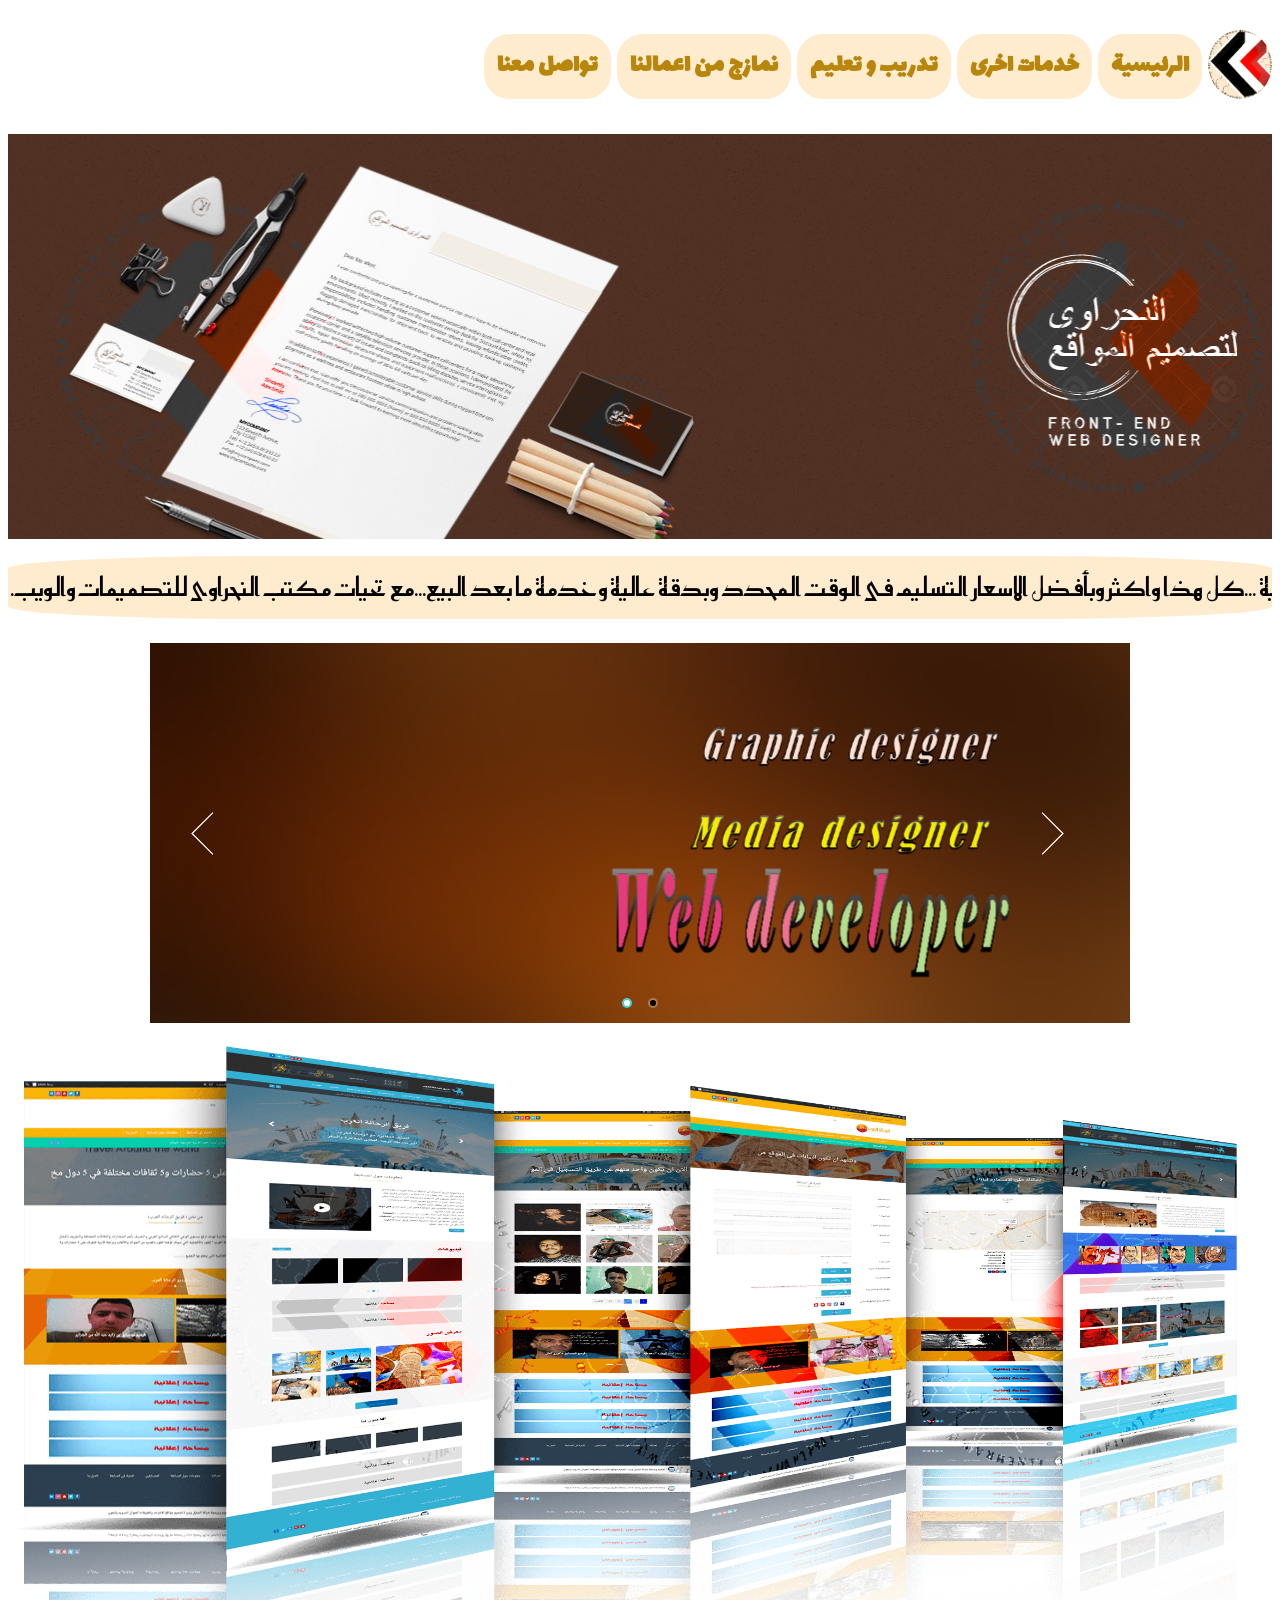
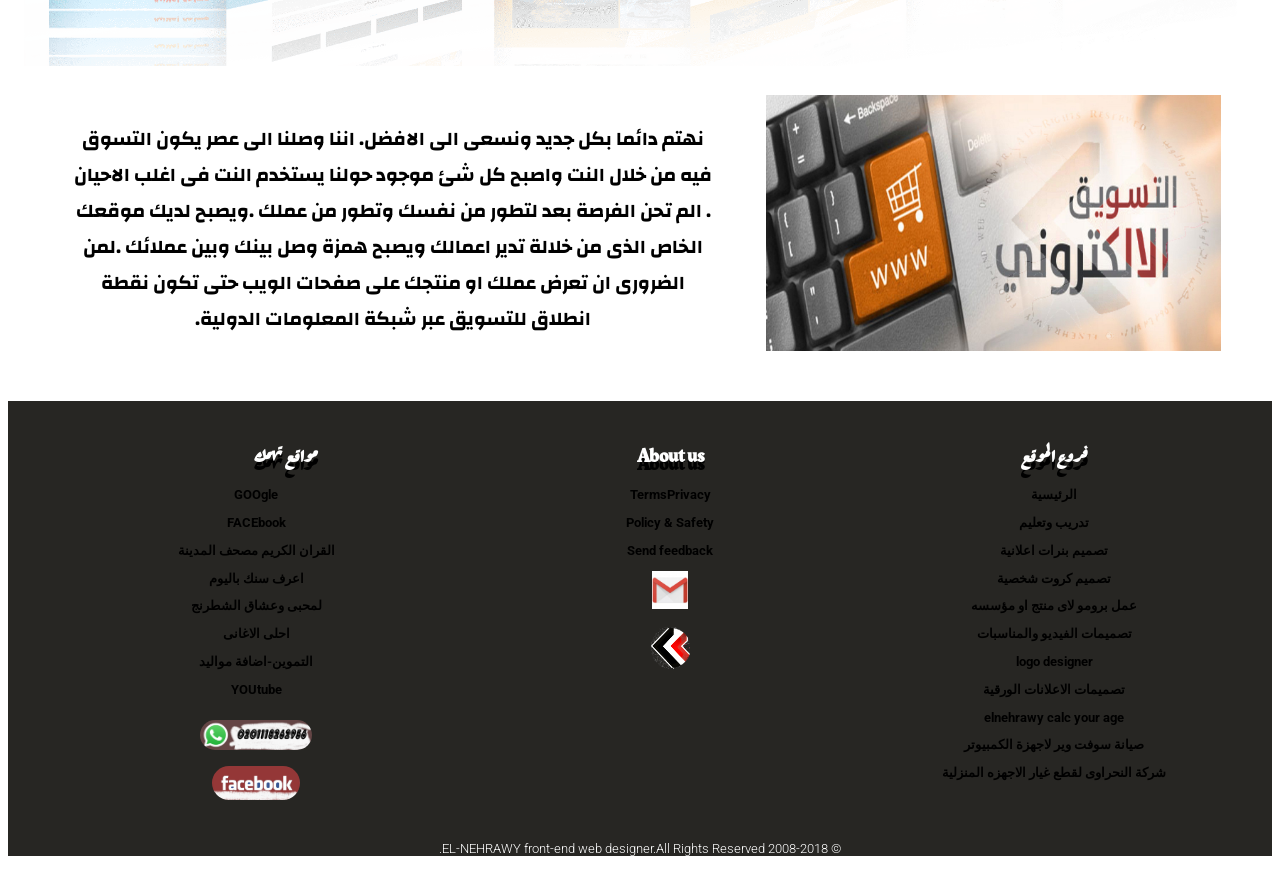
==== index.html @ 461d83dd "new fresh start of my site" ====
<!-- Global site tag (gtag.js) - Google Analytics -->


<!doctype HTML>
<html>
    <head>
        <script async src="https://www.googletagmanager.com/gtag/js?id=UA-126311435-1"></script>
        
        <script>
        
          window.dataLayer = window.dataLayer || [];
          function gtag(){dataLayer.push(arguments);}
          gtag('js', new Date());

          gtag('config', 'UA-126311435-1');
        </script>
        
        <meta charset="utf-8">
        <meta name="description" content="learn html">
        <meta name="viewport" content="width=device-width, initial-scale=1.0">
        <title>مكتب النحراوى للتصميمات والويب</title>
        <link rel="stylesheet" href="index.css" type="text/css">
        <link rel="stylesheet" href="font.css" type="text/css">
        <!-- links for google fonts -->
        <link href="https://fonts.googleapis.com/css?family=Reem+Kufi" rel="stylesheet">
        <link href="https://fonts.googleapis.com/css?family=Changa" rel="stylesheet">
        <link href="https://fonts.googleapis.com/css?family=Lalezar" rel="stylesheet">
        <link href="https://fonts.googleapis.com/css?family=Rakkas" rel="stylesheet">
        <link href="https://fonts.googleapis.com/css?family=Jomhuria" rel="stylesheet">
        <script src="js/jssor.slider-27.5.0.min.js" type="text/javascript"></script>
        
        <link href='https://fonts.googleapis.com/css?family=Roboto:300' rel='stylesheet' type='text/css'>
  
  
        <link rel="stylesheet" href="css/style.css">

		
        
    </head>
    <body dir="rtl" lang="ar">
        
    
        

        <!-- menu -->
        <div class="dad">
            <div class="dropdown1">
                    <img id="logo" src="photo/1534353890076_trimmed.png" alt="logo">
                    <div class="dropdown-content1">
                        <img class="mee" src="photo/mee.png" alt="mee" style="max-width: 100%" height="auto">
                    </div>
                </div>
            <div class="menu">
                
                <h3 class="hover">الرئيسية</h3>
                <div class="dropdown">
                    <h3 class="hover">خدمات اخرى</h3>
                    <div class="dropdown-content">
                        <span class="inline">
                            <a href="pc.html">
                                <p><img class="imagmenu" src="photo/designer.jpg" alt="web designer" style="max-width: 10vw;" height="40vw"></p>
                            </a>
                            <a href="banar.html">
                                <img class="imagmenu" src= "photo/banar.png" alt="بانر اعلامى" style="max-width: 10vw;" height="40vw">
                            </a>
                            <a href="kroot.html">
                                <img class="imagmenu" src= "photo/krot.jpg" alt="عمل كروت" style="max-width: 20vw;" height="40vw">
                            </a>
                            <a href="promoo.html">
                                <img class="imagmenu" src="photo/%D8%A8%D8%B1%D9%88%D9%85%D9%88.png" alt="برومو" style="max-width: 20vw;" height="40vw">
                            </a>
                            
                        
                        
                            <a href="logoo.html">
                                <img class="imagmenu" src="photo/graphicdesign-copy.png" alt="تصميم لوجو" style="max-width: 8vw;" height="40vw">
                            </a>
                            <a href="movi.html">
                                <img class="imagmenu" src="photo/movi.jpg" alt="موفى ميكر" style="max-width: 20vw;" height="40vw">
                            </a>
                            <a href="waraq.html">
                                <img class="imagmenu" src="photo/waraqy.jpg" alt="اعلانات ورقية" style="max-width: 8vw; max-height: 40vw;">
                            </a>
                        </span>
                    </div>
                </div>
                    
                    <div class="dropdown">   
                    <h3 class="hover">تدريب و تعليم</h3>
                        <div class="dropdown-content">
                            <a href="learn.html">  <p class="resp"><img class="marqueephoto" src="photo/logolist.png" alt="logolist">دورة تعليم وتدريب تصميم مواقع الكترونية اون لاين</p></a>
                            <a href="https://docs.google.com/forms/d/e/1FAIpQLSdLNhrwCa7jxWE8Bw3GL3MXyUSJNlaFAQ1detsjChDok3fkTQ/viewform" target="_blank"><p class="resp"><img class="marqueephoto" src="photo/logolist.png" alt="logolist">لطلب نموزج الالتحاق بالدورة</p></a>
                            <a href="https://www.w3schools.com" target="_blank"><p class="resp"><img class="marqueephoto" src="photo/logolist.png" alt="logolist">w3schools</p></a>
                            <a href="https://classroom.udacity.com" target="_blank"><p class="resp"><img class="marqueephoto" src="photo/logolist.png" alt="logolist">udacity</p></a>
                        </div>
                    </div> 
                
                
                    <div class="dropdown">
                    <h3 class="hover">نمازج من اعمالنا</h3>
                        <div class="dropdown-content">
                            <a href="https://elnehrawy.github.io/my-first-calc-age/index.html" target="_blank"><p class="resp"><img class="marqueephoto" src="photo/logolist.png" alt="logolist">elnehrawy calc your age</p></a>
                            <a href="elsha3rawy/index.html" target="_blank"><p class="resp"><img class="marqueephoto" src="photo/logolist.png" alt="logolist">نبزة عن حياة الشيخ الشعراوى</p></a>
                        </div>
                    </div>
                
                
                    <div class="dropdown">
                        <h3 class="hover">
                            تواصل معنا
                        </h3>
                        <div class="dropdown-content">
                            <a href="https://docs.google.com/forms/d/e/1FAIpQLSend5UyYSJQzKhI0yNPXLdTpxfYwmZQQ0Xj0nKn8WydoIIZ4Q/viewform" target="_blank"><p class="resp"><img class="marqueephoto" src="photo/logolist.png" alt="logolist">لطلب نموزج تصميم موقع الكترونى</p></a>
                            <a href="https://docs.google.com/forms/d/e/1FAIpQLSdLNhrwCa7jxWE8Bw3GL3MXyUSJNlaFAQ1detsjChDok3fkTQ/viewform" target="_blank"><p class="resp"><img class="marqueephoto" src="photo/logolist.png" alt="logolist">لطلب نموزج الالتحاق بالدورة</p></a>
                            <p class="call">لاستجابة اسرع نفضل التواصل عن طريق الواتس اب  </p>
                            <a href="http://www.whatsapp.com" target="_blank">
                            <img class="marqueephotowhatsappmenu" src="photo/whats.png" alt="whatsapp" style="max-width: 100%" height="auto">
                            </a>
                            <a href="mailto:truth.voice2008@gmail.com" target="_blank">
                            <img class="marqueephotowhatsappmenu" src="photo/Gmail-dfs-new-796x412.jpg" alt="whatsapp" style="max-width: 100%" height="auto">
                            </a>
                        </div>
                    </div>
        <!-- menu on write --> 
                
                   
            </div>
                    
            
            
            
            <img id="front" src="photo/myhead.png" alt="my logo head">
            
         <!-- my marquee -->   
                <marquee class="move" direction="right" style="font-size: 2vw" height="auto">
                    <img class="marqueephoto" src="photo/logolist.png">  تصميم واستضافة المواقع الالكترونية... 
                 مؤسسات - شركات - جمعيات - منظمات - مكاتب خاصة - مدارس خاصة - مواقع حكومية - عرض اعمال فنية ...كل هذا واكثر وبأفضل الاسعار التسليم فى الوقت المحدد وبدقة عالية وخدمة ما بعد البيع...مع تحيات مكتب النحراوى للتصميمات والويب.</marquee>
            
            <!-- dropdown marquee photo -->
            <div id="jssor_1" style="position:relative;margin:0 auto;top:20px;left:0px;width:980px;height:380px;overflow:hidden;visibility:hidden;">
        <!-- Loading Screen -->
        <div data-u="loading" class="jssorl-009-spin" style="position:absolute;top:0px;left:0px;width:100%;height:100%;text-align:center;background-color:rgba(0,0,0,0.7);">
            <img style="margin-top:-19px;position:relative;top:50%;width:38px;height:38px;" src="img/spin.svg" />
        </div>
        <div data-u="slides" style="cursor:default;position:relative;top:0px;left:0px;width:980px;height:380px;overflow:hidden;">
            <div data-b="0">
                <img data-u="image" src="img/04.jpg" />
                <div data-ts="preserve-3d" style="position:absolute;top:77px;left:460px;width:460px;height:210px;">
                    <img data-u="caption" data-t="0" style="position:absolute;top:-300px;left:89px;width:300px;height:50px;max-width:300px;" src="photo/Image2.png" />
                    <img data-u="caption" data-t="1" style="position:absolute;top:120px;left:-200px;width:400px;height:144px;max-width:400px;" src="photo/Image5.png" />
                    <img data-u="caption" data-t="2" style="position:absolute;top:88px;left:280px;width:300px;height:50px;max-width:300px;" src="photo/Image3.png" />
                </div>
                <div data-u="caption" data-t="3" data-to="0% 100%" data-ts="preserve-3d" style="position:absolute;top:385px;left:-100px;width:257px;height:127px;">
                    <div data-ts="preserve-3d" style="position:absolute;top:4px;left:34px;width:198px;height:112px;overflow:hidden;">
                        
                    </div>
                    <img style="position:absolute;top:-30px;left:0px;width:257px;height:100px;max-width:257px;" src="photo/web-design.png" />
                    <img data-u="caption" data-t="7" style="position:absolute;top:100px;left:370px;width:63px;height:77px;max-width:63px;" src="photo/css.png" />
                    <img data-u="caption" data-t="7" style="position:absolute;top:100px;left:450px;width:63px;height:77px;max-width:63px;" src="photo/js.png" />
                    
                    <img data-u="caption" data-t="7" style="position:absolute;top:100px;left:300px;width:63px;height:77px;max-width:63px;" src="photo/html.png" />
                    <img data-u="caption" data-t="8" style="position:absolute;top:-44px;left:255px;width:500px;height:40px;max-width:300px;" src="photo/Image4.png" />
                </div>
                
            </div>
            <div data-b="1">
                <img data-u="image" src="img/02.jpg" />
                <div data-ts="flat" data-p="1360" style="position:absolute;top:0px;left:0px;width:980px;height:380px;overflow:hidden;">
                    <div data-u="caption" data-t="9" data-ts="preserve-3d" style="position:absolute;top:150px;left:-36px;width:1053px;height:150px;">
                        <div data-u="caption" data-t="10" data-to="100% 50%" style="position:absolute;top:0px;left:1030px;width:72px;height:72px;background-color:#eb9434;">
                            <div data-u="caption" data-t="11" style="position:absolute;top:0px;left:0px;width:72px;height:72px;font-size:46px;color:#ffffff;line-height:1.57;text-align:center;">All

                            </div>
                        </div>
                        <div data-u="caption" data-t="12" data-to="0% 50%" style="position:absolute;top:0px;left:360px;width:175px;height:72px;font-size:45px;color:#ffffff;line-height:1.6;text-align:center;background-color:#eb9434;">Designs

                        </div>
                        <div data-u="caption" data-t="13" data-to="0% 50%" style="position:absolute;top:0px;left:535px;width:230px;height:72px;font-size:45px;color:#ffffff;line-height:1.6;text-align:center;background-color:#eb9434;">Supported

                        </div>
                        <div data-u="caption" data-t="14" style="position:absolute;top:360px;left:238px;width:577px;height:30px;font-size:24px;color:black;line-height:1.25;text-align:center;">Elnehrawy front-end web developer help you to be the best</div>
                    </div>
                    <div data-u="caption" data-t="15" data-ts="preserve-3d" style="position:absolute;top:70px;left:182px;width:616px;height:150px;">
                        <img data-u="caption" data-t="16" style="position:absolute;top:22px;left:266px;width:84px;height:84px;max-width:84px;" src="photo/33333.jpg" />
                        <img data-u="caption" data-t="17" style="position:absolute;top:16px;left:260px;width:96px;height:96px;max-width:96px;" src="photo/33333.jpg" />
                        <div data-u="caption" data-t="18" style="position:absolute;top:195px;left:260px;width:96px;height:30px;font-size:18px;color:black;line-height:1.67;text-align:center;">Paper Designs</div>
                        <img data-u="caption" data-t="19" style="position:absolute;top:22px;left:22px;width:84px;height:84px;max-width:84px;" src="photo/krot.jpg" />
                        <img data-u="caption" data-t="20" style="position:absolute;top:16px;left:16px;width:96px;height:96px;max-width:96px;" src="photo/krot.jpg" />
                        <div data-u="caption" data-t="21" style="position:absolute;top:125px;left:166px;width:96px;height:30px;font-size:18px;color:black;line-height:1.67;text-align:center;">Card Designs</div>
                        <img data-u="caption" data-t="22" style="position:absolute;top:22px;left:510px;width:84px;height:84px;max-width:84px;" src="photo/scorbion.png" />
                        <img data-u="caption" data-t="23" style="position:absolute;top:16px;left:504px;width:96px;height:96px;max-width:96px;" src="photo/scorbion.png" />
                        <div data-u="caption" data-t="24" style="position:absolute;top:125px;left:354px;width:96px;height:30px;font-size:18px;color:black;line-height:1.67;text-align:center;">Logo designs</div>
                    </div>
                </div>
                <div data-ts="preserve-3d" style="position:absolute;top:20px;left:327px;width:336px;height:312px;">
                    <div data-u="caption" data-t="25" data-ts="preserve-3d" style="position:absolute;top:82px;left:104px;width:128px;height:147px;">
                        <img data-u="caption" data-t="26" style="position:absolute;top:0px;left:0px;width:128px;height:147px;max-width:128px;" src="photo/elnehrawy web design logo.png" />
                        <img data-u="caption" data-t="27" style="position:absolute;top:0px;left:0px;width:128px;height:147px;max-width:128px;" src="photo/elnehrawy web design logo.png" />
                        <div data-u="caption" data-t="28" style="position:absolute;top:20px;left:0px;width:128px;height:90px;font-size:20px;line-height:1.5;text-align:center;">
                        </div>
                    </div>
                    <div data-ts="preserve-3d" style="position:absolute;top:0px;left:187px;width:90px;height:104px;">
                        <img data-u="caption" data-t="29" style="position:absolute;top:0px;left:0px;width:400px;height:104px;max-width:400px;" src="photo/banar1.png" />
                        
                    </div>
                    <div data-ts="preserve-3d" style="position:absolute;top:104px;left:246px;width:90px;height:104px;">
                        <img data-u="caption" data-t="32" style="position:absolute;top:0px;left:0px;width:400px;height:104px;max-width:400px;" src="photo/bookcover.png" />
                        
                    </div>
                    <div data-ts="preserve-3d" style="position:absolute;top:220px;left:187px;width:90px;height:104px;">
                        <img data-u="caption" data-t="35" style="position:absolute;top:0px;left:20px;width:400px;height:104px;max-width:400px;" src="photo/weddingcard.png" />  
                    </div>
                    <div data-ts="preserve-3d" style="position:absolute;top:208px;left:59px;width:90px;height:104px;">
                        <img data-u="caption" data-t="38" style="position:absolute;top:0px;right: 5px; left:0px; width:400px;height:104px;max-width:400px;" src="photo/movimakers.png" />
                        
                    </div>
                    <div data-ts="preserve-3d" style="position:absolute;top:104px;left:0px;width:90px;height:104px;">
                        <img data-u="caption" data-t="41" style="position:absolute;top:0px;right: 5px;left:0px;width:400px;height:104px;max-width:400px;" src="photo/photoshop.png" />
                        
                    </div>
                    <div data-ts="preserve-3d" style="position:absolute;top:0px;left:59px;width:90px;height:104px;">
                        <img data-u="caption" data-t="44" style="position:absolute;top:0px;right: 5px;left:0px;width:400px;height:104px;max-width:400px;" src="photo/proooooomoooo2.png" />
                        
                    </div>
                </div>
            </div>
            
        </div>
        <!-- Bullet Navigator -->
        <div data-u="navigator" class="jssorb101" style="position:absolute;bottom:12px;right:12px;" data-autocenter="1" data-scale="0.5" data-scale-bottom="0.75">
            <div data-u="prototype" class="i" style="width:16px;height:16px;">
                <svg viewbox="0 0 16000 16000" style="position:absolute;top:0;left:0;width:100%;height:100%;">
                    <circle class="co" cx="8000" cy="8000" r="5000"></circle>
                    <circle class="ci" cx="8000" cy="8000" r="3000"></circle>
                </svg>
            </div>
        </div>
        <!-- Arrow Navigator -->
        <div data-u="arrowleft" class="jssora051" style="width:55px;height:55px;top:0px;left:25px;" data-autocenter="2" data-scale="0.75" data-scale-left="0.75">
            <svg viewbox="0 0 16000 16000" style="position:absolute;top:0;left:0;width:100%;height:100%;">
                <polyline class="a" points="11040,1920 4960,8000 11040,14080 "></polyline>
            </svg>
        </div>
        <div data-u="arrowright" class="jssora051" style="width:55px;height:55px;top:0px;right:25px;" data-autocenter="2" data-scale="0.75" data-scale-right="0.75">
            <svg viewbox="0 0 16000 16000" style="position:absolute;top:0;left:0;width:100%;height:100%;">
                <polyline class="a" points="4960,1920 11040,8000 4960,14080 "></polyline>
            </svg>
        </div>
    </div>
    <script type="text/javascript">jssor_1_slider_init();</script>
    <!-- #endregion Jssor Slider End -->
                
         <!-- head photo  --> 
            <div id="wrapper">
                <dive>
                    <img id="ex" src="photo/body2.png" alt="نموزج لموقع" style="max-width: 100%;" height="auto;">
                </dive>
            </div>
            
            
            
            
            
            
            
            
           <!--gomme slides-->

                    <div class="slider">
                        <div class="slider-inner">
                            <div class="slide active">1</div>
                            <div class="slide">2</div>
                            <div class="slide">3</div>
                            <div class="slide">4</div>
                            <div class="slide">5</div>
                            <div class="slide">6</div>
                            <div class="slide">7</div>
                            <div class="slide">8</div>
                        </div>

                        <nav class="slider-nav">
                            <div class="active"></div>
                            <div></div>
                            <div></div>
                            <div></div>
                            <div></div>
                            <div></div>
                            <div></div>
                            <div></div>
                        </nav>
                    </div>
                      <script src='http://cdnjs.cloudflare.com/ajax/libs/jquery/2.1.3/jquery.min.js'></script>



                        <script  src="js/index.js"></script>


 
            
                
                
                
                
                
            
            
            
        </div>
        <!-- dive in the middel -->
        <div class="child">
            <img id="market" src="photo/markting.jpg" alt="التسويق الالكترونى">
            <p class="ppp">
                نهتم دائما بكل جديد ونسعى الى الافضل. اننا وصلنا الى عصر يكون التسوق فيه من خلال النت واصبح كل شئ موجود حولنا يستخدم النت فى اغلب الاحيان . الم تحن الفرصة بعد لتطور من نفسك وتطور من عملك .ويصبح لديك موقعك الخاص الذى من خلالة تدير اعمالك ويصبح همزة وصل بينك وبين عملائك .لمن الضرورى ان تعرض عملك او منتجك على صفحات الويب حتى تكون نقطة انطلاق للتسويق عبر شبكة المعلومات الدولية.
            </p> 
        </div>
        <!-- footer -->
        <footer>
            <div class="footer">
                
                    <div class="aboutus">
                        <h2 class="sha">فروع الموقع</h2>
                        <p><a href="index.html">الرئيسية</a></p>
                        <p><a href="learn.html">تدريب وتعليم</a></p>
                        <p><a href="banar.html">تصميم بنرات اعلانية</a></p>
                        <p><a href="kroot.html">تصميم كروت شخصية</a></p>
                        <p><a href="promoo.html">عمل برومو لاى منتج او مؤسسه</a></p>
                        <p><a href="movi.html">تصميمات الفيديو والمناسبات</a></p>
                        <p><a href="logoo.html">logo designer</a></p>
                        <p><a href="waraq.html">تصميمات الاعلانات الورقية</a></p>
                        <p><a href="https://elnehrawy.github.io/my-first-calc-age/index.html" target="_blank">elnehrawy calc your age</a></p>
                        <p><a href="pc.html" target="_blank">صيانة سوفت وير لاجهزة الكمبيوتر</a></p>
                        <p><a href="https://el-nehrawy.wixsite.com/el-nehrawy" target="_blank">شركة النحراوى لقطع غيار الاجهزه المنزلية</a></p>
                    </div>
                  
                
                    <div class="aboutus1">
                        <h2 class="sha">About us</h2>
                        <p><a href="https://policies.google.com/privacy?hl=ar" target="_blank">TermsPrivacy</a></p>
                        <p><a href="https://www.youtube.com/yt/about/policies/#community-guidelines" target="_blank">Policy &amp; Safety</a></p>
                        <a><p>Send feedback</p></a>
                        <a href="mailto:truth.voice2008@gmail.com" target="_blank">
                            <img class="gmail" src="photo/Gmail-dfs-new-796x412.jpg" alt="whatsapp" style="max-width: 100%" height="auto">
                            </a>
                        <br><br>
                        <img src="photo/1534353890076_trimmed.png" alt="my logo" style="max-width: 10%;" height="auto">
                    </div>
                    
                
                    <div class="aboutus">
                        <h2 class="sha">مواقع تهمك</h2>
                        <p><a href="https://www.google.com"target="iframe_a">GOOgle</a></p>
                        <p><a href="https://www.facebook.com/elnehrawy.adv" target="_blank">FACEbook</a></p>
                        <p><a href="http://www.quranflash.com/books/Medina1/?ar&aff#sthash.b6MzI1nz.dpbs"target="_blank">القران الكريم مصحف المدينة</a></p>
                        <p><a href="https://elnehrawy.github.io/my-first-calc-age/index.html"target="_blank">اعرف سنك باليوم</a></p>
                        <p><a href="https://www.chess.com"target="_blank">لمحبى وعشاق الشطرنج</a></p>
                        <p><a href="https://play.anghami.com"target="_blank">احلى الاغانى</a></p>
                        <p><a href="http://www.tamwin.com.eg/View/Home/index.aspx"target="iframe_a">التموين-اضافة مواليد</a></p>
                        <p><a href="https://www.youtube.com/"target="_blank"> YOUtube</a></p>
                        <a href="http://www.whatsapp.com" target="_blank">
                        <img class="whatsapp" src="photo/whats.png" alt="whatsapp">
                            </a><br>
                        <a href="https://www.facebook.com/elnehrawy.adv" target="_blank">
                        <img class="facebook" src="photo/Facebook-logo-PSD.png" alt="facebook">
                            </a>
                    </div>
                </div>
            
                
                
            <p class="copy">&copy; 2008-2018 EL-NEHRAWY front-end web designer.All Rights Reserved.</p>  
            
        </footer>
        
        
        
    </body>
</html>
---- index.css ----
*
{
    
    box-sizing: border-box;
    
}
body
{
    background-color: #ffffff;
}

#logo
{ 
    max-width: 5%;
    height: auto;
    
    border-radius: 50%;
    
    margin-top: 1.7%;
    background-color: blanchedalmond;
    position:fixed;
    
    
        
}
.logocontent
{
    float: left;
    
}
.menu
{
    max-width: 100%;
    display:inline-flex;
    margin-right: 5%;
    border-radius: 20%;
    position: fixed;
    
    
    
}
h3
{
    
    
    max-width: 100%;
    border-radius: 2vw;
    background-color: blanchedalmond;
    font-size: 2vw;
}

.dropdown {
    position:relative;
    display:inline-block;
    max-width: 100%;
    
}
.dropdown-content {
    display: none;
    position:absolute;
    background-color: #f9f9f9;
    min-width: 20%;
    
    
}

.dropdown-content a {
    color: black;
    position: relative;
    display:block;
    margin-right: .5vw;
    margin-top: 0vw;
    margin-left: .5vw;
    
}
.dropdown:hover .dropdown-content{
    display:block;
    font-family: Lalezar;
    min-width: 10vw;
    
}
.dropdown1 {
    
    display:flex;
    
    
}
.dropdown-content1 {
    display: none;
    position:fixed;
    
    
    
}
.dropdown1:hover .dropdown-content1{
    display:inline;
}
.inline
{
    display:block;
    margin-left: 2vw; 
    text-align: center;
    
}
a
{
    text-decoration: none;
    color: black;
    
}
a:hover
{
    color: chartreuse;
    border-bottom: 2px solid black;
}
.hover:hover
{
    border-bottom: 1vw solid black;
    color: red;
}
.hover
{
    color: darkgoldenrod;
    padding: 1vw;
    margin-right: 0.5vw;
    max-width: 100%;
}
#logo:hover
{
    border-bottom: 10px solid black;
}
a:active
{
    color: blue;
}
a:visited
{
    color: brown;
}
.move
{
    
    
    color: black;
    margin-top: 1vw;
    padding: 1vw;
    background-color: blanchedalmond;
    font-family: cursive;
    border-radius: 20%;
}

.ppp
{
    
    font-size: 1.5vw;
    font-weight: bold;
    font-family: Lalezar; 
    text-align: center;
    margin: 2vw;
    padding: 2vw;
    margin-top: 1vw;
}
#market
{
    max-width: 100%;
    height: 20vw;
    margin-right: 1vw;
    margin-top: 1vw;
    
}

.whatsapp
{
    max-width: 25%;
    height: auto;
    
    border-radius: 2vw;
    margin-top: 10px;
    
}
.facebook
{
    max-width: 20%;
   
    
    border-radius: 2vw;
    margin-top: 1vw;
}
#ex
{
    max-width: 100%;
    margin-top: 1vw;
      
}
#front
{
    max-width: 100%;
    height: auto;
    margin-top: 10%;
    
    
}
.copy
{
    text-align: center;
    color: white;
    
    font-size: 1.0vw;
}
footer
{
    background-color: #272623;
    
    
        
}
.footer
{
    display: inline-flex;
    padding: 1vw;
    margin: 1vw;
    max-width: 100%;
    height: auto;
    font-size: 1vw;
    color: white;
    text-align: center;
    font-weight: bold;
}

#card
{
    margin-right: 2vw;
    
}

.sha
{
    text-shadow: #000 0px .6vw;
    width: 30vw;
    height: auto;
}

.call
{
    margin-right: 1vw;
    font-size: 1vw;
}
.mee
{
    margin-top: 1.5vw;
    width: 5vw;
    
    
    
}
.linkdeco:hover
{
    border-bottom: none;
}
/*banar*/
#frontbanar
{
    max-width: 100%;
}
.frontbanarmovi
{
    max-width: 100%;
    margin-top: 7vw;
}


.aboutus
{
    
    max-width: 50vw;
}
.aboutus1
{
    
    max-width: 50vw;
}
.marqueephoto
{
    max-width: 50%;
    height: 1vw;
    
    
}
.resp
{
    width: 18vw;
    height: auto;
    font-size: 1vw;
}
.marqueephotowhatsappmenu
{
    max-width: 100%;
    height: 3vw;
    margin-right: 3vw;
}
.imagmenu
{
    margin-top: 1vw;
    width: 100%;
    margin-right: 1vw;
}
.photoside
{
    display: flex;
    
}

.follow
{
    margin: 1vw;
    margin-top: 20px;
    font-size: 1vw;
    text-align: center;
    padding: 1vw;
}
#follow
{
    text-align: center;
    font-size: 1vw;
    max-width: 50%;
    margin: 1vw;
    margin-right: 4vw;
    padding: 2vw;
    
}
.good
{
    
    font-size: 2vw;
    text-align: center;
}
.fawaqed
{
    max-width: 50%;
    float: left
}

legend
{
    font-size: 2vw;
    padding: 1vw;
}
li
{
    font-size: 1vw;
    font-weight: bold;
    padding: 1vw;
}
.whatsap
{
    text-align: center;
    max-width: 100%;
}
.phone
{
    font-size: 2vw;
    max-width: 50%;
}
#myphone
{
    font-size: 2vw;
}
.htmlphoto
{
    max-width: 50%;
    height: 100vw;
    
    
}

.child  
{
    display: flex;
    margin: 1vw;
    margin-right: 3vw;
}
@media only screen and (min-width: 400px){
    ul{
        list-style-image: url(photo/logolist.png); 
    }  
    }
ul
{
    background: ;
}

ol
{
    background: ;
}
.twasolbanar
{
    font-size: 2vw;
    
    
}
.logophotos
{
    padding: 1vw;
    margin: 1vw;
    text-align: center;
}
.logofristphoto
{
    width: 20%;
    height: auto;
    margin-right: 2vw;
    margin-left: 2vw;
}
.logosecondphoto
{
    width: 40%;
    height: auto;
    margin-right: 2vw;
    margin-left: 2vw;
}
.logotherdphoto
{
    width: 20%;
    height: auto;
    margin-right: 2vw;
    margin-left: 2vw;
}
.krotphoto
{
    max-width: 100%;
    margin: 1vw;
    
    text-align: center;
}
.krotfristphoto
{
    width: 30%;
}
.krotsecondphoto
{
    width: 50%;
}
.promophoto
{
    width: 100%;
}
.pcphoto
{
    display: inline-flex;
    
    
    
}
.logosecondphotopc
{
    width: 20vw;
    height: 15vw;
    
}
.pctext
{
    width: 30vw;
    height: 15vw;
    font-size: 1vw;
    
}

.pcphoto3
{
    width: 20vw;
    height: 15vw;
    margin-right: 1vw; 
}
.logophotospc
{
    max-width: 100%;
    margin: .5vw;
    height: 17vw;
    text-align: center;
}
#frontbanarpc
{
    max-width: 100%;
    margin-top: 7vw;
}
.gmail
{
    max-width: 100%;
    height: 3vw;
    
}

/*jssor slider loading skin spin css*/
#jssor_1
{
   
}
        .jssorl-009-spin img {
            animation-name: jssorl-009-spin;
            animation-duration: 1.6s;
            animation-iteration-count: infinite;
            animation-timing-function: linear;
        }

        @keyframes jssorl-009-spin {
            from { transform: rotate(0deg); }
            to { transform: rotate(360deg); }
        }

        /*jssor slider bullet skin 101 css*/
        .jssorb101 .i {position:absolute;cursor:pointer;}
        .jssorb101 .i .ci {fill:#000;}
        .jssorb101 .i .co {fill:#fff;opacity:.3;}
        .jssorb101 .i:hover .co {fill:#ff9933;opacity: 1;}
        .jssorb101 .i:hover .ci {fill:#fff;}
        .jssorb101 .iav .ci {fill:#fff;stroke-width:0;}
        .jssorb101 .iav .co {fill:#46d1d3;opacity: 1;}
        .jssorb101 .i.idn {opacity:.3;}

        /*jssor slider arrow skin 051 css*/
        .jssora051 {display:block;position:absolute;cursor:pointer;}
        .jssora051 .a {fill:none;stroke:#fff;stroke-width:360;stroke-miterlimit:10;}
        .jssora051:hover {opacity:.8;}
        .jssora051.jssora051dn {opacity:.5;}
        .jssora051.jssora051ds {opacity:.3;pointer-events:none;}





/*sliders*/
---- font.css ----
@charset "utf-8";
/*css document */

.move
{
    font-family: 'Reem Kufi', sans-serif;
    font-size: 20px;
}
h3
{
    font-family: 'Lalezar', cursive;
}
#follow, .follow,li, .ppp
{
    font-family: 'Changa', sans-serif;
}
h2, legend
{
    font-family: 'Rakkas', cursive;
}
.foot, .phone
{
    font-family: 'Jomhuria', cursive;
}
---- css/style.css ----
body {
  font-family: 'Roboto', sans-serif;
  font-weight: 300;
}

.nav {
  position: fixed;
  top: 0;
  left: 0;
  z-index: 9;
  padding: 40px;
  color: white;
}
.nav h1 {
  font-weight: 300;
  font-size: 3rem;
}
.nav .author {
  text-align: right;
}

.loading {
  background-color: #2ecc71;
  width: 100%;
  position: absolute;
  top: 0;
  left: 0;
  height: 600px;
  line-height: 600px;
  text-align: center;
  color: white;
  font-size: 2rem;
}

.slider {
  background-color: white;
  position: relative;
  width: 100%;
  height: 600px;
  overflow: hidden;
  display: none;
}

.slider-inner {
  position: absolute;
  left: 0;
  top: 0;
  height: 100%;
  transition-timing-function: cubic-bezier(0.22, 1.61, 0.65, 1);
  transition-duration: 1s;
  background-visibility: hidden;
  transition-delay: .75s;
  -webkit-transform: translateZ(0);
          transform: translateZ(0);
}

.slide {
  position: absolute;
  top: 0;
  height: 100%;
  background-color: #f1c40f;
  background-visibility: hidden;
  transition-timing-function: cubic-bezier(0.25, 0.5, 0.25, 1.25);
  -webkit-transform: translateZ(0) scale(0.8, 0.8);
          transform: translateZ(0) scale(0.8, 0.8);
  transition-duration: .5s;
  text-align: center;
  line-height: 600px;
  font-size: 5rem;
  color: white;
}
.slide.active {
  -webkit-transform: scale(1, 1);
          transform: scale(1, 1);
  transition-delay: 2s;
}
.slide:nth-child(2n) {
  background-color: #2ecc71;
}
.slide:nth-child(3n) {
  background-color: #3498db;
}
.slide:nth-child(4n) {
  background-color: #9b50ba;
}

.slider-nav {
  position: absolute;
  bottom: 0;
  left: 50%;
  -webkit-transform: translateX(-50%);
          transform: translateX(-50%);
  padding: 20px;
  text-align: center;
}
.slider-nav > div {
  float: left;
  width: 10px;
  height: 10px;
  border: 1px solid white;
  z-index: 2;
  display: inline-block;
  margin: 0 10px;
  cursor: pointer;
  border-radius: 50%;
  opacity: .5;
  transition-duration: .25s;
  background-color: transparent;
}
.slider-nav > div:hover {
  opacity: 1;
}
.slider-nav > div.active {
  background-color: white;
  -webkit-transform: scale(2);
          transform: scale(2);
  opacity: 1;
}
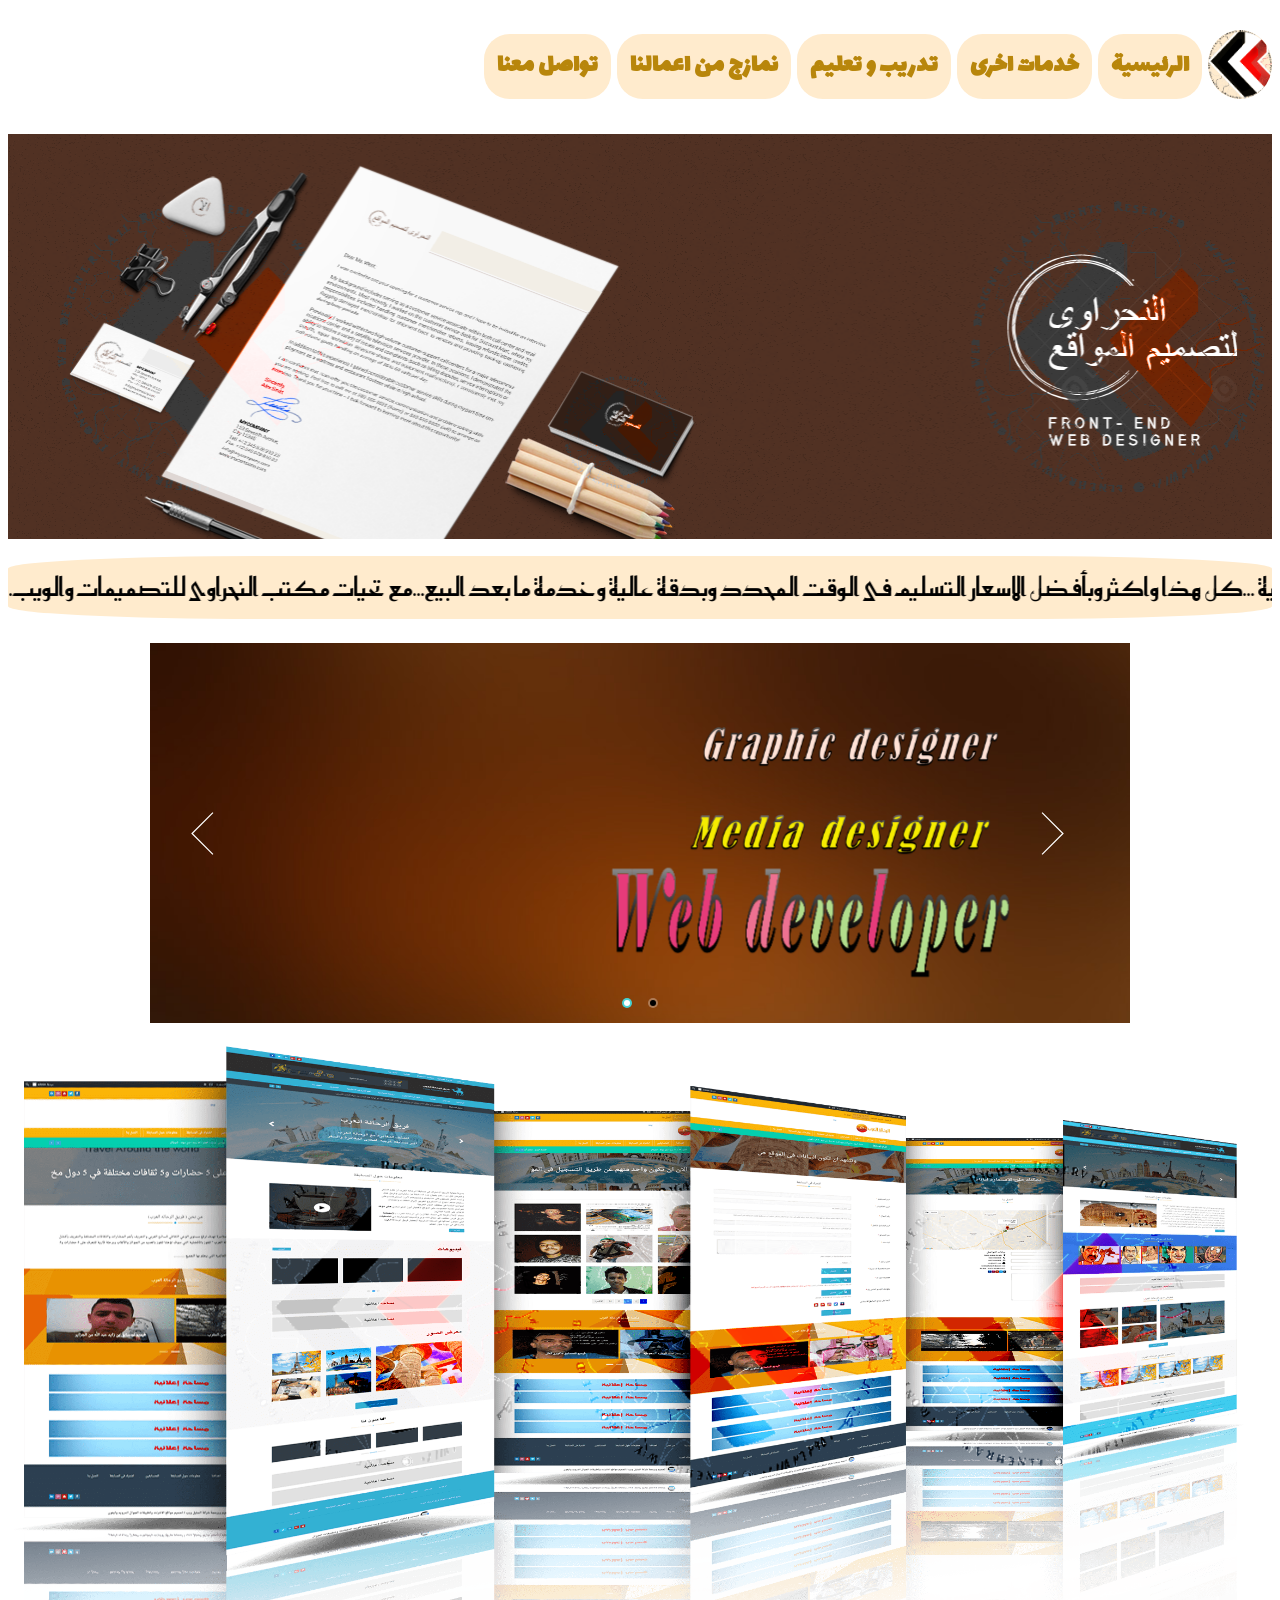
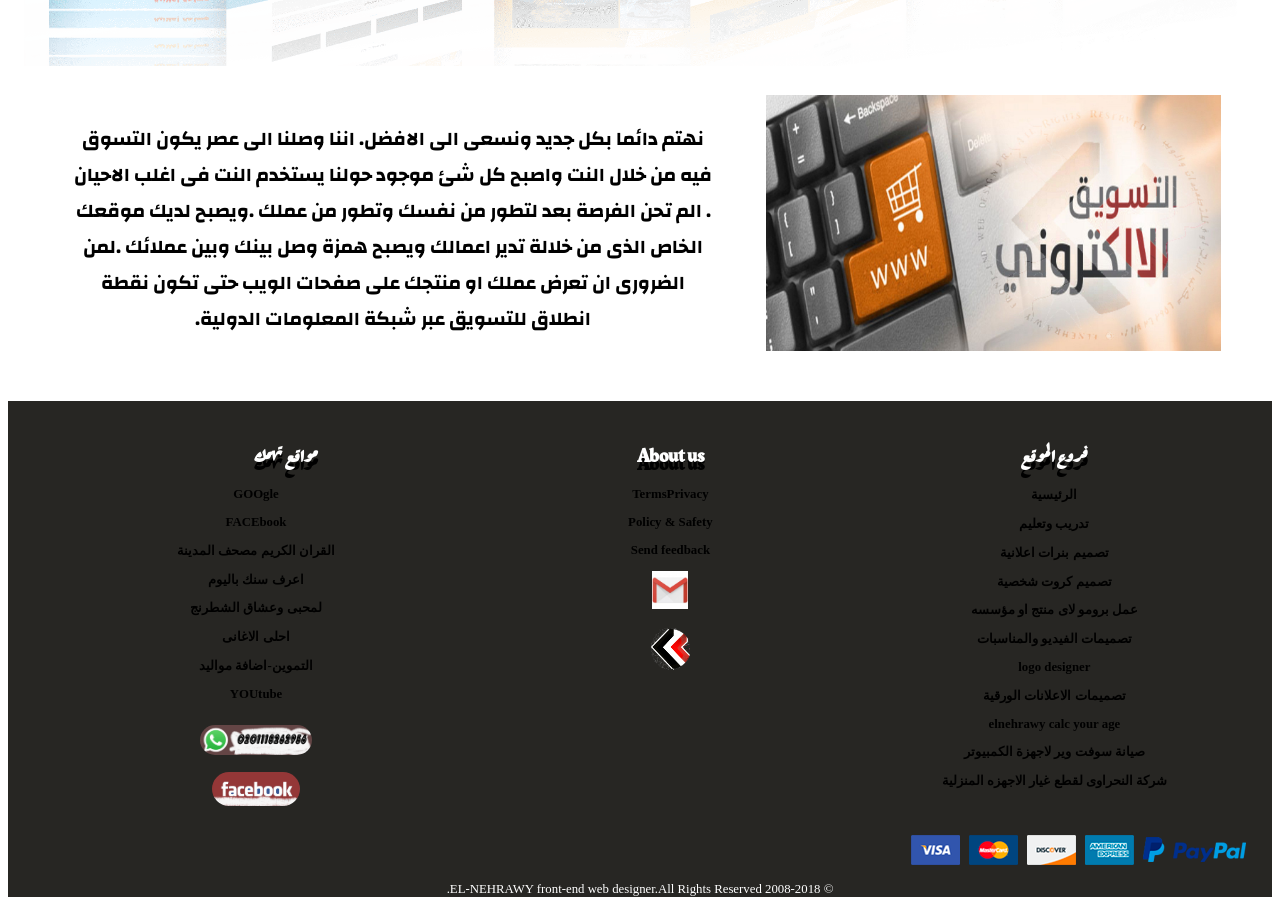
==== commit c6de4c13: "new add slides by hand" ====
--- a/index.html
+++ b/index.html
@@ -268,14 +268,14 @@
 
                     <div class="slider">
                         <div class="slider-inner">
-                            <div class="slide active">1</div>
-                            <div class="slide">2</div>
-                            <div class="slide">3</div>
-                            <div class="slide">4</div>
-                            <div class="slide">5</div>
-                            <div class="slide">6</div>
-                            <div class="slide">7</div>
-                            <div class="slide">8</div>
+                            <div class="slide active"><img style="max-width: 100%; height: 80%;" src="images/132%D8%A8%D9%84%D8%A7%20%D8%B9%D9%86%D9%88%D8%A7%D9%86.png" alt=""></div>
+                            <div class="slide"><img style="max-width: 100%; height: 80%;" src="images/banar.png" alt=""></div>
+                            <div class="slide"><img style="max-width: 100%; height: 80%;" src="images/Image2.png" alt=""></div>
+                            <div class="slide"><img style="max-width: 100%; height: 80%;" src="images/logobearabic.png" alt=""></div>
+                            <div class="slide"><img style="max-width: 100%; height: 80%;" src="images/maxresdefault.png" alt=""></div>
+                            <div class="slide"><img style="max-width: 100%; height: 80%;" src="images/movimaker.png" alt=""></div>
+                            <div class="slide"><img style="max-width: 100%; height: 25%;" src="images/my%20frist%20baner.png" alt=""></div>
+                            <div class="slide"><img style="max-width: 100%; height: 80%;" src="images/waraqy.png" alt=""></div>
                         </div>
 
                         <nav class="slider-nav">
@@ -366,7 +366,7 @@
                     </div>
                 </div>
             
-                
+                <img id="card" src="photo/footer-payment-card-img%20(2).png" alt="payment card" style="max-width: 50%;" height="auto">
                 
             <p class="copy">&copy; 2008-2018 EL-NEHRAWY front-end web designer.All Rights Reserved.</p>  
             
--- a/css/style.css
+++ b/css/style.css
@@ -1,9 +1,6 @@
 
 
-body {
-  font-family: 'Roboto', sans-serif;
-  font-weight: 300;
-}
+
 
 .nav {
   position: fixed;
@@ -21,18 +18,7 @@
   text-align: right;
 }
 
-.loading {
-  background-color: #2ecc71;
-  width: 100%;
-  position: absolute;
-  top: 0;
-  left: 0;
-  height: 600px;
-  line-height: 600px;
-  text-align: center;
-  color: white;
-  font-size: 2rem;
-}
+
 
 .slider {
   background-color: white;
@@ -58,9 +44,9 @@
 
 .slide {
   position: absolute;
-  top: 0;
+  padding-top: 1%;
   height: 100%;
-  background-color: #f1c40f;
+  background-image: url(bg.png);
   background-visibility: hidden;
   transition-timing-function: cubic-bezier(0.25, 0.5, 0.25, 1.25);
   -webkit-transform: translateZ(0) scale(0.8, 0.8);
@@ -77,13 +63,13 @@
   transition-delay: 2s;
 }
 .slide:nth-child(2n) {
-  background-color: #2ecc71;
+  background-image: url(bg.png);
 }
 .slide:nth-child(3n) {
-  background-color: #3498db;
+  background-image: url(bg.png);
 }
 .slide:nth-child(4n) {
-  background-color: #9b50ba;
+  background-image: url(bg.png);
 }
 
 .slider-nav {
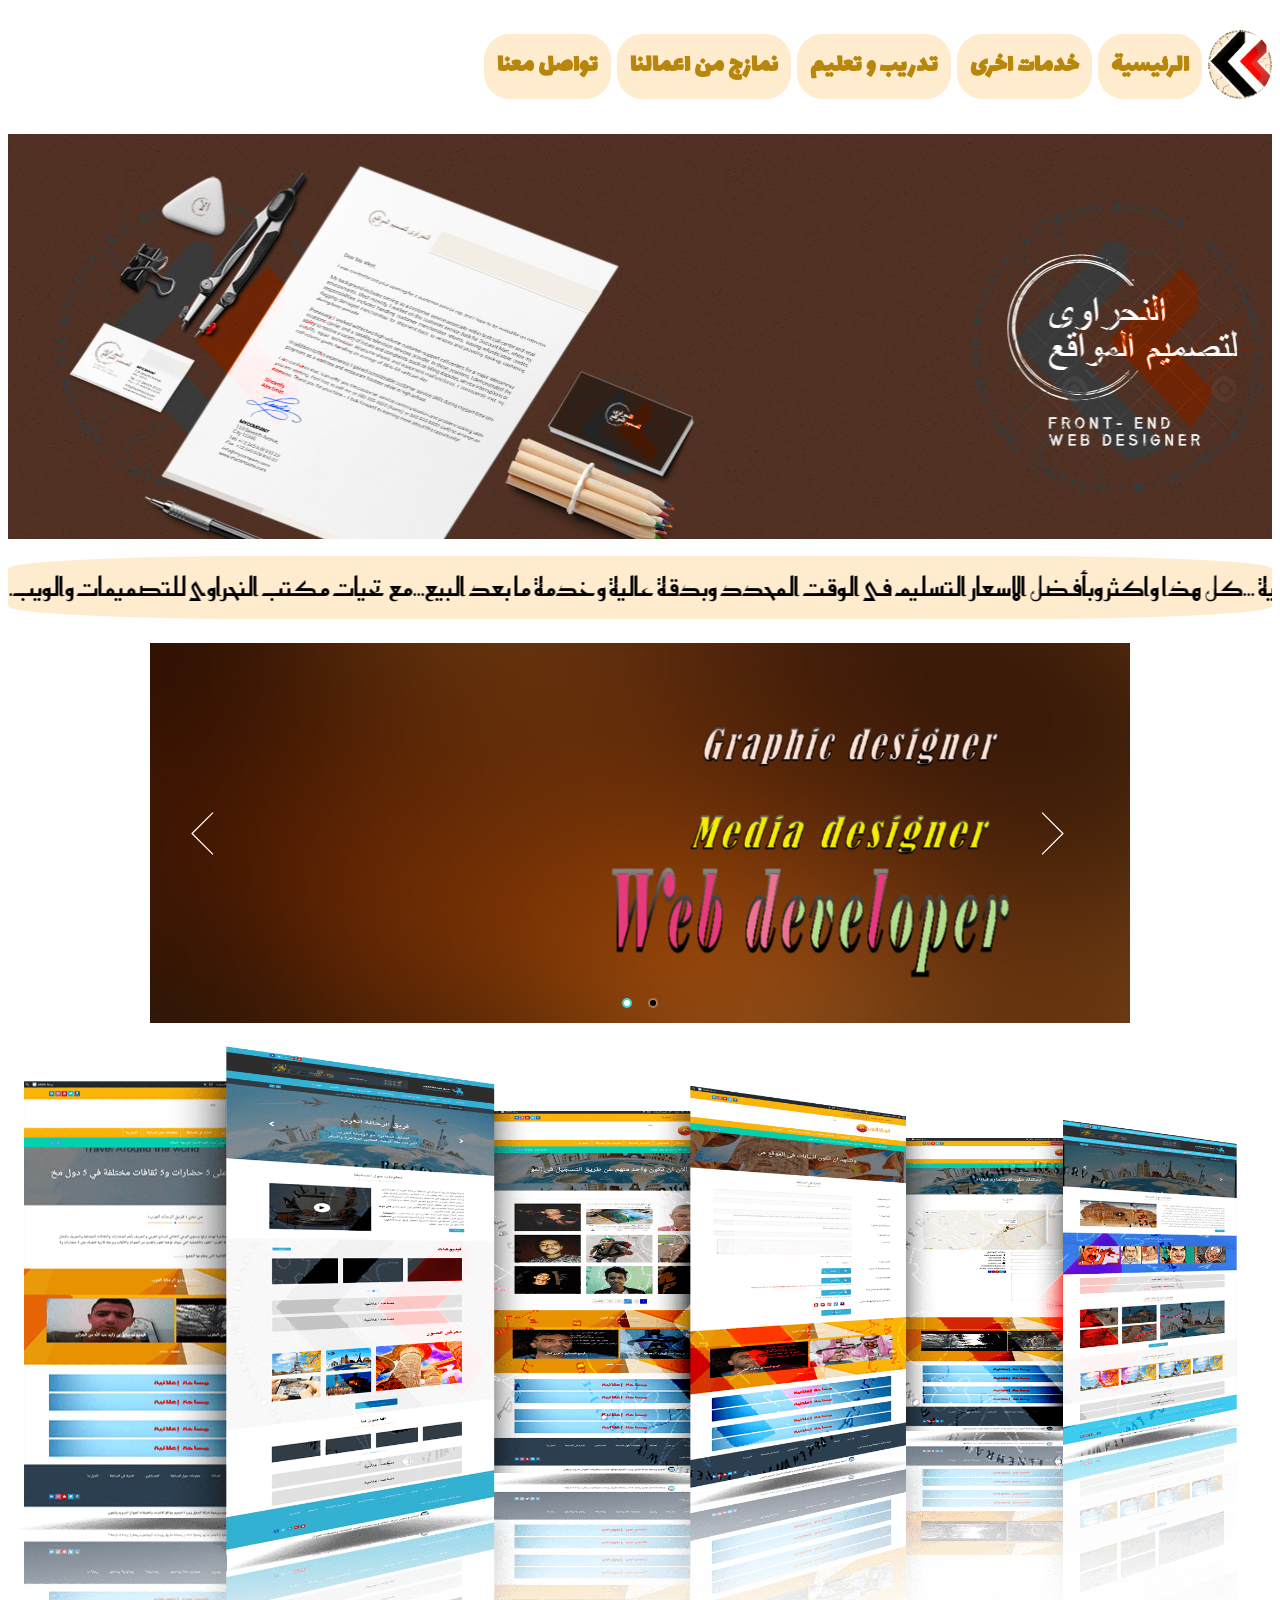
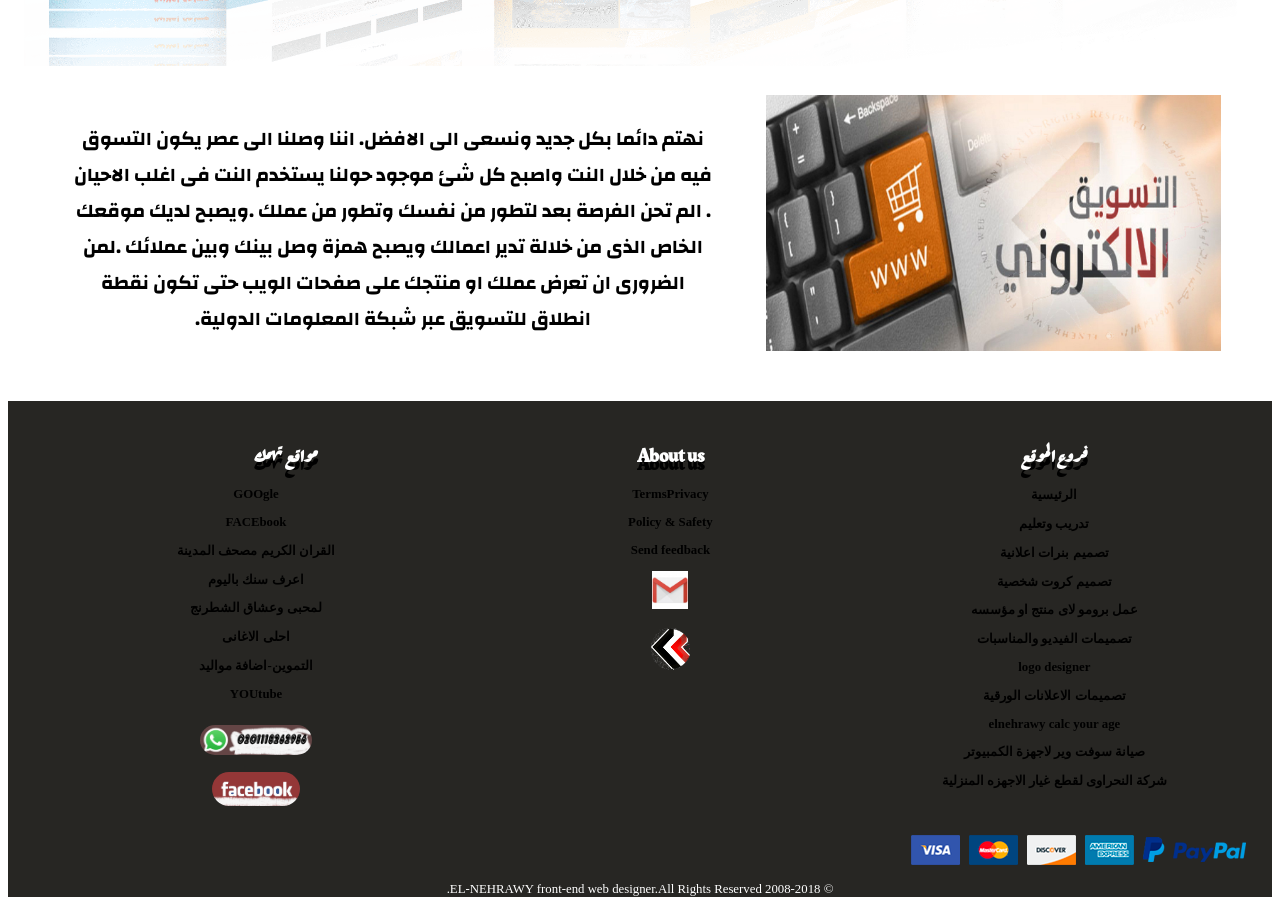
==== commit a377edf3: "chat with website" ====
--- a/index.html
+++ b/index.html
@@ -372,7 +372,7 @@
             
         </footer>
         
-        
+        <!-- This site is converting visitors into subscribers and customers with https://respond.io --><script id="respondio__widget" src="https://cdn.respond.io/webchat/widget/widget.js?cId=8c6d8ed6bea28d2751474f4c38e7f4579c8b253f85f37343ad7decd223262796"></script><!-- https://respond.io -->
         
     </body>
 </html>
--- a/index.css
+++ b/index.css
@@ -384,15 +384,7 @@
         list-style-image: url(photo/logolist.png); 
     }  
     }
-ul
-{
-    background: ;
-}
-
-ol
-{
-    background: ;
-}
+
 .twasolbanar
 {
     font-size: 2vw;
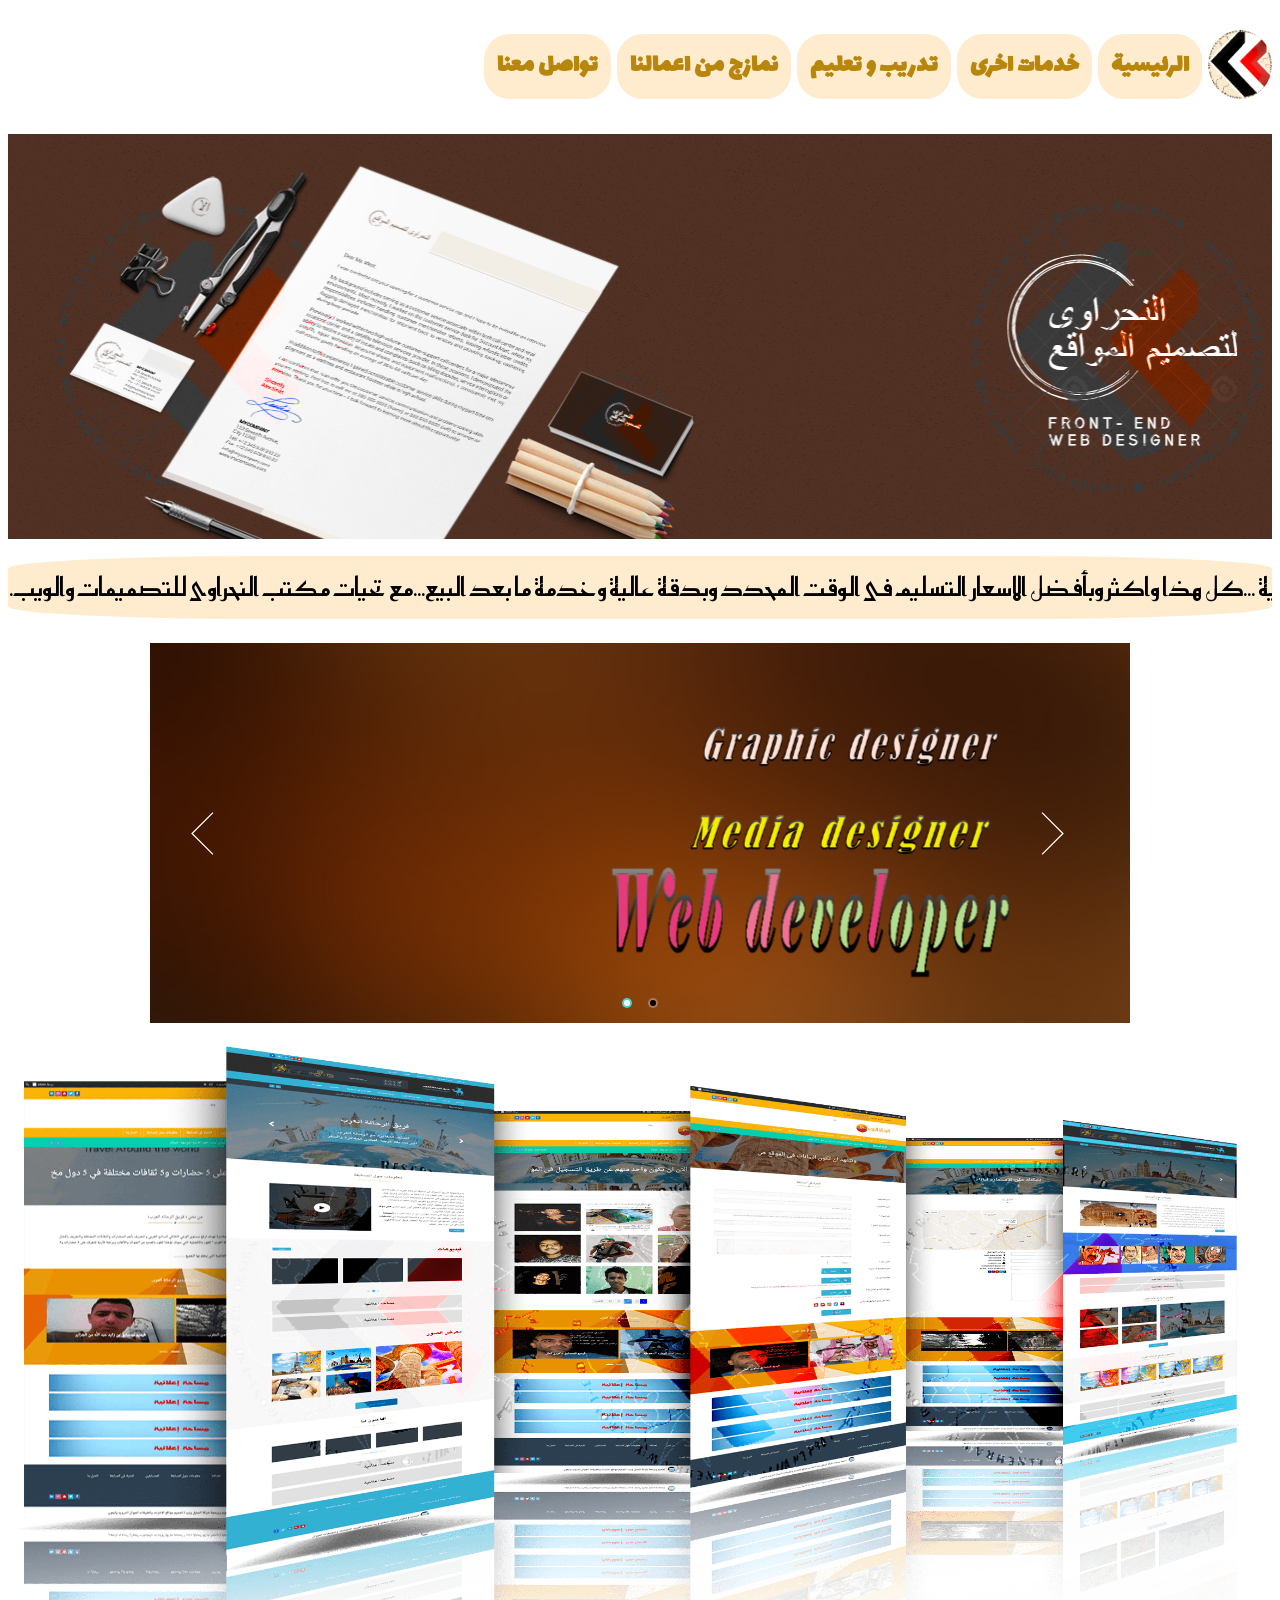
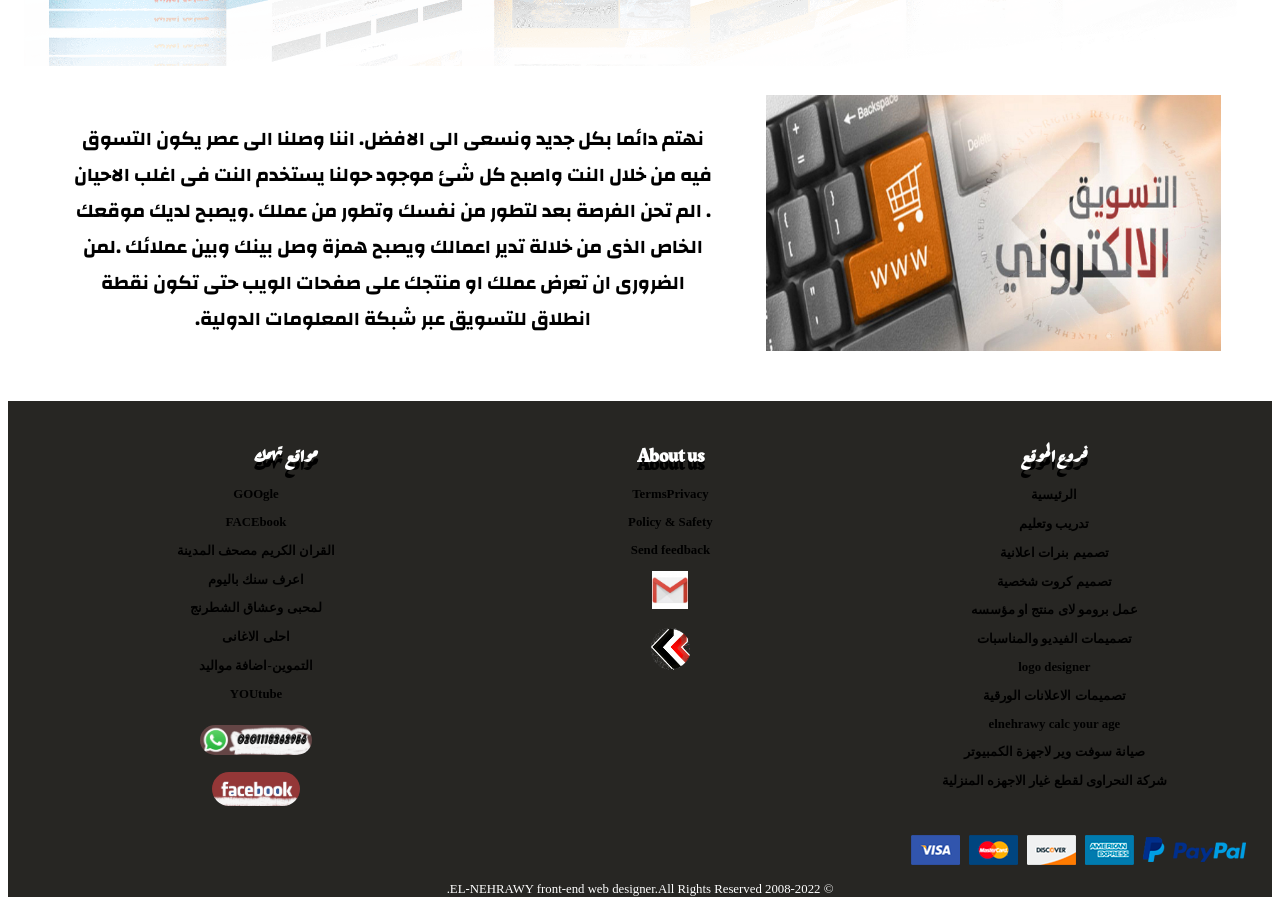
==== commit 63a86788: "change year 2022" ====
--- a/index.html
+++ b/index.html
@@ -368,7 +368,7 @@
             
                 <img id="card" src="photo/footer-payment-card-img%20(2).png" alt="payment card" style="max-width: 50%;" height="auto">
                 
-            <p class="copy">&copy; 2008-2018 EL-NEHRAWY front-end web designer.All Rights Reserved.</p>  
+            <p class="copy">&copy; 2008-2022 EL-NEHRAWY front-end web designer.All Rights Reserved.</p>  
             
         </footer>
         
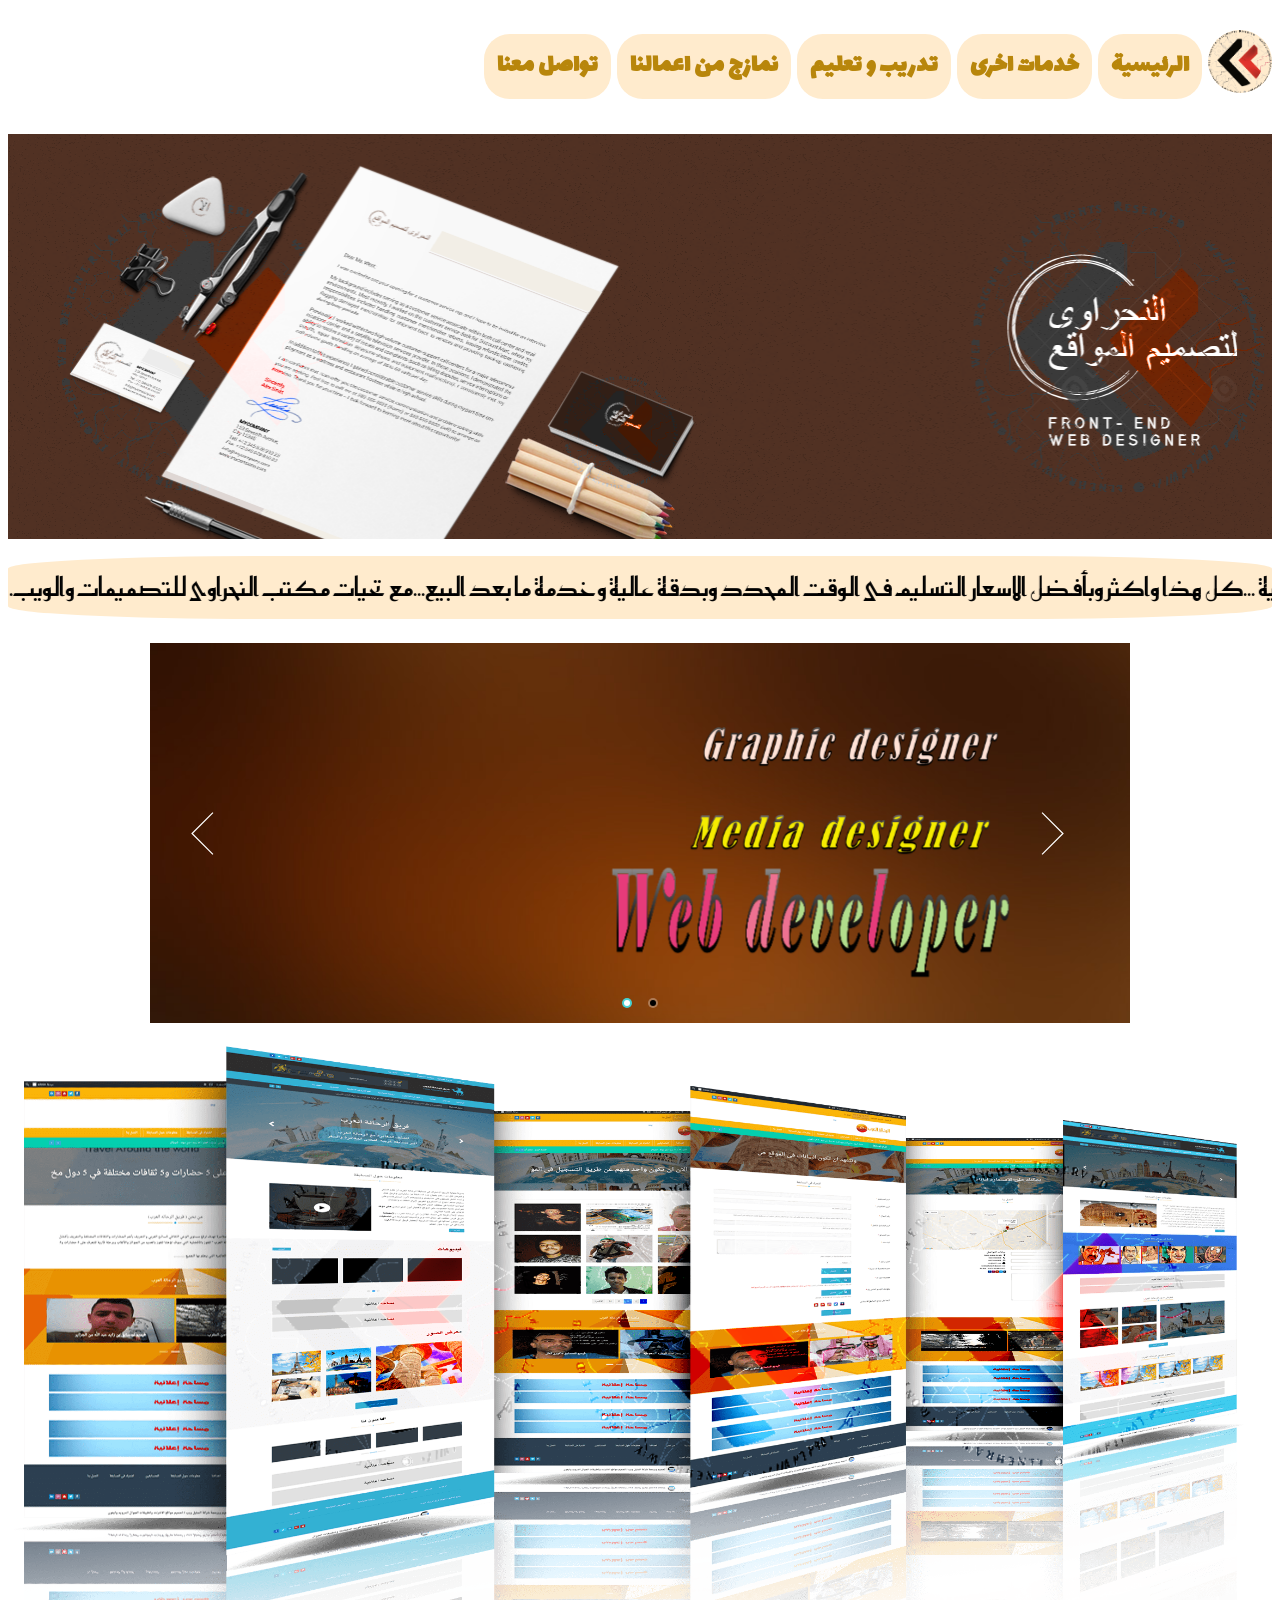
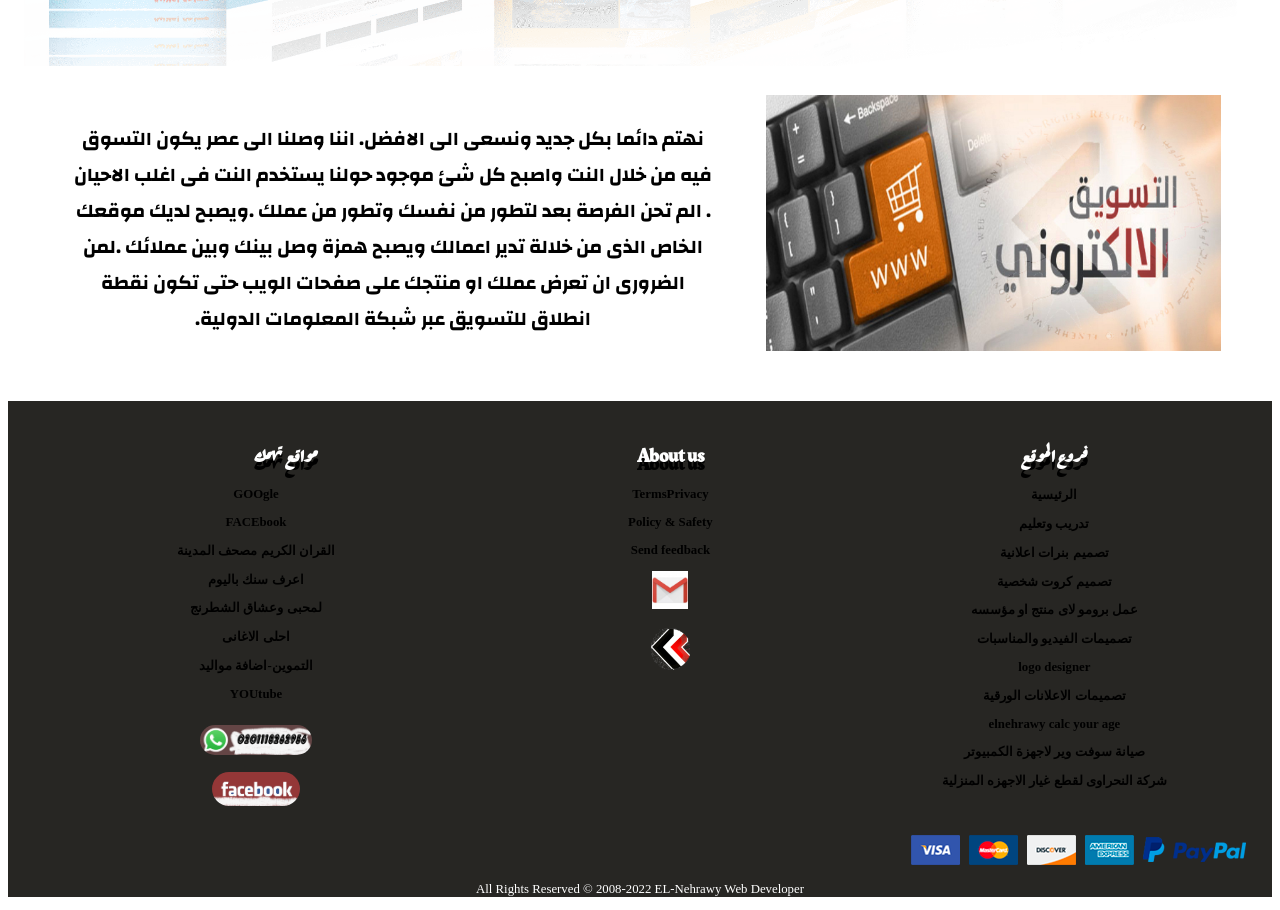
==== commit 707ba65d: "new footer2022" ====
--- a/index.html
+++ b/index.html
@@ -31,7 +31,8 @@
         
         <link href='https://fonts.googleapis.com/css?family=Roboto:300' rel='stylesheet' type='text/css'>
   
-  
+        <!-- Load font awesome icons -->
+  <link rel="stylesheet" href="https://cdnjs.cloudflare.com/ajax/libs/font-awesome/4.7.0/css/font-awesome.min.css">
         <link rel="stylesheet" href="css/style.css">
 
 		
@@ -45,7 +46,7 @@
         <!-- menu -->
         <div class="dad">
             <div class="dropdown1">
-                    <img id="logo" src="photo/1534353890076_trimmed.png" alt="logo">
+                    <img id="logo" src="photo/elnehrawy%20web%20design%20logo.png" alt="logo">
                     <div class="dropdown-content1">
                         <img class="mee" src="photo/mee.png" alt="mee" style="max-width: 100%" height="auto">
                     </div>
@@ -368,7 +369,7 @@
             
                 <img id="card" src="photo/footer-payment-card-img%20(2).png" alt="payment card" style="max-width: 50%;" height="auto">
                 
-            <p class="copy">&copy; 2008-2022 EL-NEHRAWY front-end web designer.All Rights Reserved.</p>  
+            <p class="copy">All Rights Reserved &copy; 2008-2022 EL-Nehrawy Web Developer</p>  
             
         </footer>
         
